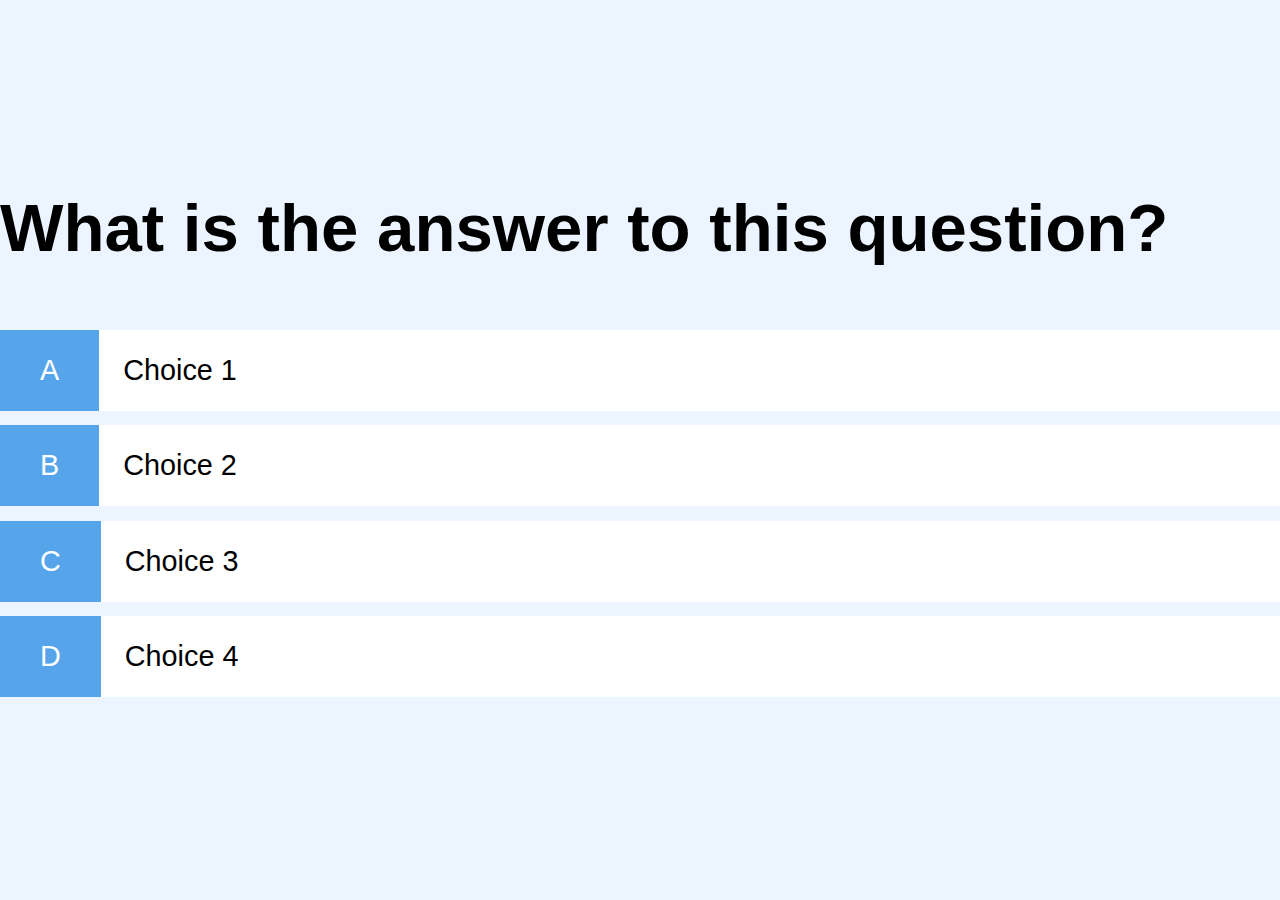
==== game.html @ cd3d3ff6 "added play page" ====
<!DOCTYPE html>
<html lang="en">
<head>
    <meta charset="UTF-8">
    <meta name="viewport" content="width=device-width, initial-scale=1.0">
    <title>Quiz Application - Play</title>
    <link rel="stylesheet" href="css/style.css">
    <link rel="stylesheet" href="css/game.css">
</head>
<body>
    <div class="container">
        <div id="game" class="justify-center flex-column">
            <h2 id="question">What is the answer to this question?</h2>
            <div class="choice-container">
                <p class="choice-prefix">A</p>
                <p class="choice-text">Choice 1</p>
            </div>
            <div class="choice-container">
                <p class="choice-prefix">B</p>
                <p class="choice-text">Choice 2</p>
            </div>
            <div class="choice-container">
                <p class="choice-prefix">C</p>
                <p class="choice-text">Choice 3</p>
            </div>
            <div class="choice-container">
                <p class="choice-prefix">D</p>
                <p class="choice-text">Choice 4</p>
            </div>
        </div>
    </div>
    
</body>
</html>
---- css/style.css ----
:root {
    background-color: #ecf5ff;
}

*{
    box-sizing: border-box;
    font-family: Arial, Helvetica, sans-serif;
    margin: 0;
    padding: 0;
    color: black;
}

h1,
h2,
h3,
h4 {
    margin-bottom: 1rem ;
}

h1 {
    font-size: 5.4rem;
    color: #56a5eb;
    margin-bottom: 5rem;
}

h1 > span {
    font-size: 2.4rem;
    font-weight: 500;
}

h2 {
    font-size: 4.2rem;
    font-weight: 700;
    margin-bottom: 4rem;
}

h3 {
    font-size: 2.6rem;
    font-weight: 500;
    margin-bottom: 2.8rem;
}

/* utilities */
.container {
    height: 100vh;
    width: 100vw;
    display: flex;
    justify-content: center;
    align-items: center;
    max-width: 80rem;
    margin: 0 auto
}

.container > * {
    width: 100%;
}

.flex-column {
    display: flex;
    flex-direction: column;
}

.flex-center {
    justify-content: center;
    align-items: center;
}

.text-center {
    text-align: center;
}

.hidden {
    display: none;
}

/* BUTTONS */
.btn {
    font-size: 1.8rem;
    padding: 1rem 0;
    width: 20rem;
    text-align: center; 
    border: 0.1rem solid #56a5eb;
    margin-bottom: 1rem;
    text-decoration: none;
    color: #56a5eb;
    background-color: white;
    }

    .btn:hover {
    cursor: pointer;
    box-shadow:0 0.4rem 1.4rem 0 rgba(86, 185, 235, 0.5);
    transform: translateY(-0.1 rem);
    transition: transform 150ms;
    }
    
    .btn [disabled]:hover {
    cursor: not-allowed;
    box-shadow: none;
    transform: none;
    }
---- css/game.css ----
.choice-container {
    display: flex;
    margin-bottom: 0.5em;
    width: 100%;
    font-size: 1.8rem;
    border: 0.1rem solid □rgb(86, 165, 235, 0.25);
    background-color: white;
    }

    .choice-container:hover{
    cursor: pointer;
    box-shadow:0 0.4rem 1.4rem 0 □rgba(86, 185, 235, 0.5);
    transform: translateY(-0.1rem);
    transition: transform 150ms;
    }

    .choice-prefix {
    padding: 1.5rem 2.5rem;
    background-color: #56a5eb;
    color: white;
    }
    
    .choice-text {
    padding: 1.5rem;
    }
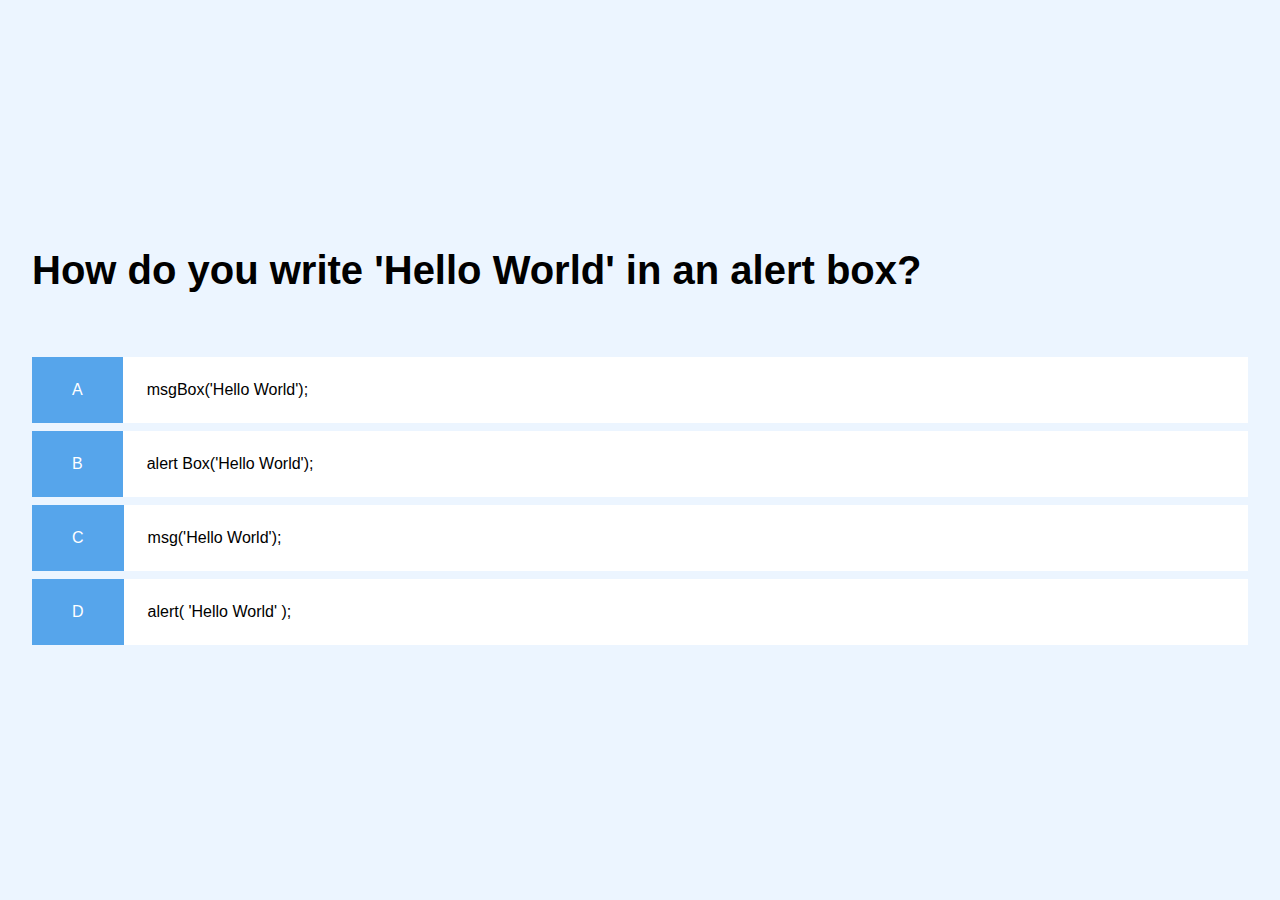
==== commit db215643: "fixed some issues" ====
--- a/game.html
+++ b/game.html
@@ -13,22 +13,23 @@
             <h2 id="question">What is the answer to this question?</h2>
             <div class="choice-container">
                 <p class="choice-prefix">A</p>
-                <p class="choice-text">Choice 1</p>
+                <p class="choice-text" data-number="1">Choice 1</p>
             </div>
             <div class="choice-container">
                 <p class="choice-prefix">B</p>
-                <p class="choice-text">Choice 2</p>
+                <p class="choice-text" data-number="2">Choice 2</p>
             </div>
             <div class="choice-container">
                 <p class="choice-prefix">C</p>
-                <p class="choice-text">Choice 3</p>
+                <p class="choice-text" data-number="3">Choice 3</p>
             </div>
             <div class="choice-container">
                 <p class="choice-prefix">D</p>
-                <p class="choice-text">Choice 4</p>
+                <p class="choice-text" data-number="4">Choice 4</p>
             </div>
         </div>
     </div>
     
+    <script src="js/game.js"></script>
 </body>
 </html>--- a/css/style.css
+++ b/css/style.css
@@ -29,7 +29,7 @@
 }
 
 h2 {
-    font-size: 4.2rem;
+    font-size: 2.5rem;
     font-weight: 700;
     margin-bottom: 4rem;
 }
@@ -48,7 +48,8 @@
     justify-content: center;
     align-items: center;
     max-width: 80rem;
-    margin: 0 auto
+    margin: 0 auto;
+    padding: 2rem;
 }
 
 .container > * {
--- a/css/game.css
+++ b/css/game.css
@@ -2,7 +2,7 @@
     display: flex;
     margin-bottom: 0.5em;
     width: 100%;
-    font-size: 1.8rem;
+    font-size: 1rem;
     border: 0.1rem solid □rgb(86, 165, 235, 0.25);
     background-color: white;
     }
@@ -22,4 +22,15 @@
     
     .choice-text {
     padding: 1.5rem;
+    width: 100%
+    }
+
+    .incorrect {
+        background-color: red;
+        color: white;
+    }
+
+    .correct {
+        background-color: green;
+        color: white;
     }